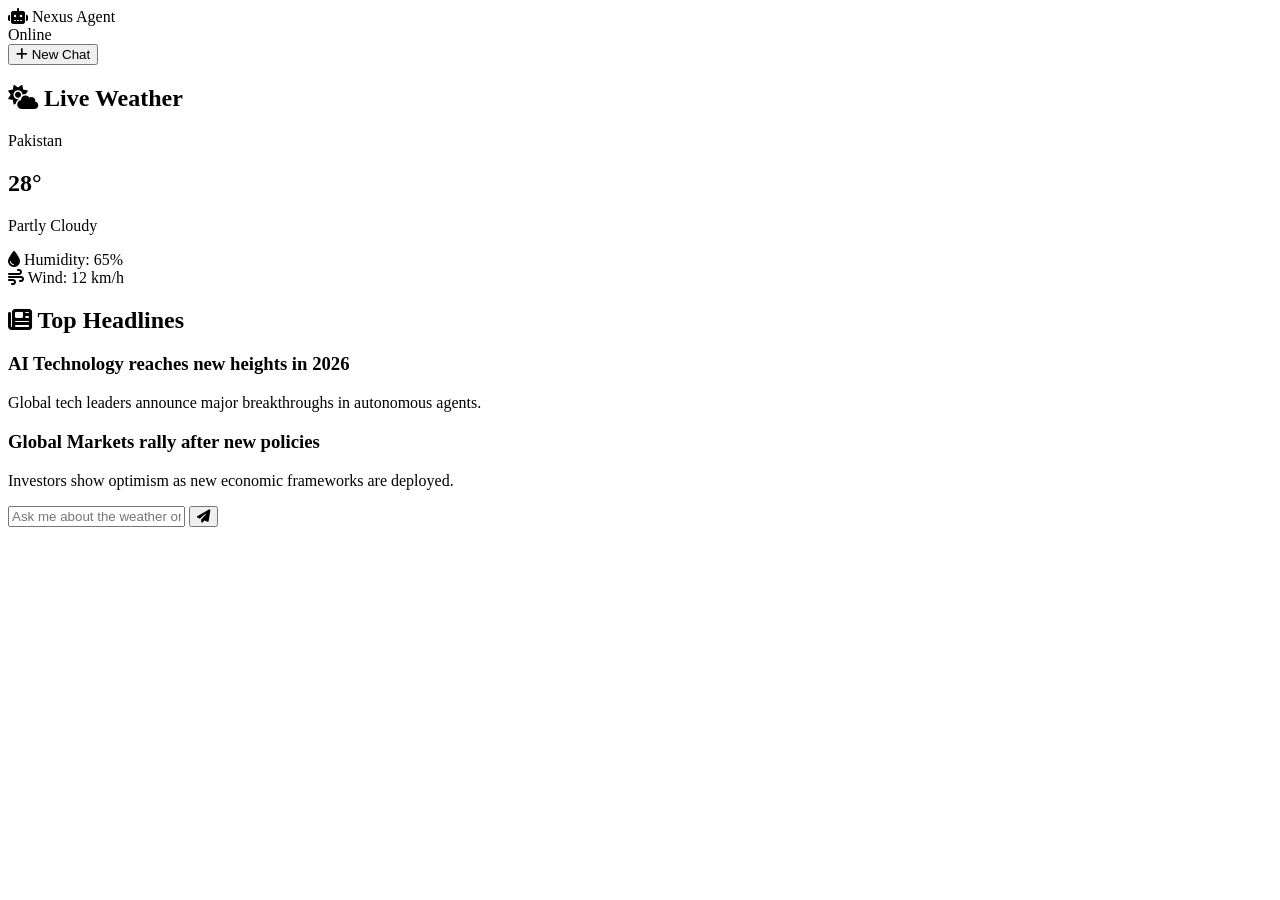
==== templates/index - NEXUS.html @ 3539a67c "AURA AND NEXUS BOTH DEPLOYED AND WORKING" ====
<!DOCTYPE html>
<html lang="en">
<head>
    <meta charset="UTF-8">
    <meta name="viewport" content="width=device-width, initial-scale=1.0">
    <title>Nexus - Weather & News Agent</title>
    <!-- Google Fonts -->
    <link href="https://fonts.googleapis.com/css2?family=Poppins:wght@300;400;500;600&display=swap" rel="stylesheet">
    <!-- FontAwesome for Icons -->
    <link rel="stylesheet" href="https://cdnjs.cloudflare.com/ajax/libs/font-awesome/6.4.0/css/all.min.css">
    <!-- Custom CSS -->
    <link rel="stylesheet" href="static/style.css">
</head>
<script>

    document.addEventListener("DOMContentLoaded", function() {

    const userInput = document.getElementById("userInput");
    const sendBtn = document.getElementById("sendBtn");
    const newChatBtn = document.getElementById("newChatBtn");
    
    async function sendMessage() {
    
        const message = userInput.value.trim();
    
        if (!message) {
            return;
        }
    
        agentMessage.classList.remove("visible");
    
        sendBtn.disabled = true;
    
        try {
    
            const response = await fetch("/chat", {
    
                method: "POST",
    
                headers: {
                    "Content-Type": "application/json"
                },
    
                body: JSON.stringify({
                    message: message
                })
    
            });
    
            if (!response.ok) {
                throw new Error("Server error");
            }
    
            const data = await response.json();
    
            console.log("Agent Response:", data);
    
            /*
            ========================================
            WEATHER ONLY
            ========================================
            */
    
            if (data.type === "weather") {
    
                updateWeather(data);
    
            }
    
    
            /*
            ========================================
            NEWS ONLY
            ========================================
            */
    
            else if (data.type === "news") {
    
                updateNews(data);
    
            }
    
    
            /*
            ========================================
            WEATHER + NEWS
            ========================================
            */
    
            else if (data.type === "both") {
    
                updateWeather(data);
    
                updateNews(data);
    
            }
    
    
            /*
            ========================================
            NORMAL CHAT
            ========================================
            */
    
            else if (data.type === "chat") {
    
                showAgentMessage(data.message);
    
            }
    
    
            /*
            ========================================
            REJECTION
            ========================================
            */
    
            else if (data.type === "rejection") {
    
                showAgentMessage(data.message);
    
            }
    
            userInput.value = "";
    
        }
    
        catch (error) {
    
            console.error("Error:", error);
    
            alert(
                "Sorry, I couldn't connect to the agent. Please try again."
            );
    
        }
    
        finally {
    
            sendBtn.disabled = false;
    
            userInput.focus();
    
        }
    
    }
    
    
    /*
    ========================================
    UPDATE WEATHER PANEL
    ========================================
    */
    
    function updateWeather(data) {
    
        if (data.city) {
    
            document.querySelector(".location").textContent =
                data.city;
    
        }
    
        if (
            data.temperature !== null &&
            data.temperature !== undefined
        ) {
    
            document.querySelector(".temp-display h1").textContent =
                Math.round(data.temperature) + "°";
    
        }
    
        if (data.description) {
    
            document.querySelector(".temp-display p").textContent =
                capitalize(data.description);
    
        }
    
    }
    
    
    /*
    ========================================
    UPDATE NEWS PANEL
    ========================================
    */
    
    function updateNews(data) {
    
        const newsList =
            document.querySelector(".news-list");
    
        newsList.innerHTML = "";
    
        if (
            data.articles &&
            data.articles.length > 0
        ) {
    
            data.articles.forEach(function(article) {
    
                const newsItem =
                    document.createElement("div");
    
                newsItem.className = "news-item";
    
                const newsText =
                    document.createElement("div");
    
                newsText.className = "news-text";
    
                const title =
                    document.createElement("h3");
    
                title.textContent = article;
    
                newsText.appendChild(title);
    
                newsItem.appendChild(newsText);
    
                newsList.appendChild(newsItem);
    
            });
    
        }
    
        else {
    
            newsList.innerHTML = `
                <div class="news-item">
                    <div class="news-text">
                        <h3>No news found</h3>
                        <p>No relevant news was returned.</p>
                    </div>
                </div>
            `;
    
        }
    
    }
    
    
    /*
    ========================================
    SHOW AGENT CHAT / REJECTION MESSAGE
    ========================================
    */
    
    const agentMessage = document.getElementById("agentMessage");
    
    function showAgentMessage(text) {
    
        if (!text) {
            return;
        }
    
        agentMessage.textContent = text;
    
        agentMessage.classList.add("visible");
    
    }
    
    
    /*
    ========================================
    CAPITALIZE WEATHER DESCRIPTION
    ========================================
    */
    
    function capitalize(text) {
    
        return text.charAt(0).toUpperCase() +
               text.slice(1);
    
    }
    
    
    /*
    ========================================
    SEND BUTTON
    ========================================
    */
    
    sendBtn.addEventListener("click", sendMessage);
    
    
    /*
    ========================================
    ENTER KEY
    ========================================
    */
    
    userInput.addEventListener("keydown", function(event) {
    
        if (event.key === "Enter") {
    
            event.preventDefault();
    
            sendMessage();
    
        }
    
    });
    
    
    /*
    ========================================
    NEW CHAT BUTTON
    ========================================
    */
    
    if (newChatBtn) {
    
        newChatBtn.addEventListener("click", function() {
    
            location.reload();
    
        });
    
    }
    
    }); // end DOMContentLoaded
    
    </script>
<body>
    <div class="background-animation"></div>

    <div class="app-container">
        <!-- Header -->
        <header class="top-nav">
            <div class="logo">
                <i class="fa-solid fa-robot"></i>
                <span>Nexus Agent</span>
            </div>
            <div class="status">
                <span class="dot"></span> Online
            </div>
            <button class="new-chat-btn" id="newChatBtn">
                <i class="fa-solid fa-plus"></i> New Chat
            </button>
        </header>

        <!-- Main Dashboard -->
        <main class="dashboard">
            <!-- Weather Section -->
            <section class="glass-card weather-panel">
                <div class="card-header">
                    <h2><i class="fa-solid fa-cloud-sun"></i> Live Weather</h2>
                    <span class="location">Pakistan</span>
                </div>
                <div class="weather-content">
                    <div class="temp-display">
                        <h1>28°</h1>
                        <p>Partly Cloudy</p>
                    </div>
                    <div class="weather-details">
                        <div class="detail-item">
                            <i class="fa-solid fa-droplet"></i>
                            <span>Humidity: 65%</span>
                        </div>
                        <div class="detail-item">
                            <i class="fa-solid fa-wind"></i>
                            <span>Wind: 12 km/h</span>
                        </div>
                    </div>
                </div>
            </section>

            <!-- News Section -->
            <section class="glass-card news-panel">
                <div class="card-header">
                    <h2><i class="fa-solid fa-newspaper"></i> Top Headlines</h2>
                </div>
                <div class="news-list">
                    <!-- News Item 1 -->
                    <div class="news-item">
                        <div class="news-text">
                            <h3>AI Technology reaches new heights in 2026</h3>
                            <p>Global tech leaders announce major breakthroughs in autonomous agents.</p>
                        </div>
                    </div>
                    <!-- News Item 2 -->
                    <div class="news-item">
                        <div class="news-text">
                            <h3>Global Markets rally after new policies</h3>
                            <p>Investors show optimism as new economic frameworks are deployed.</p>
                        </div>
                    </div>
                </div>
            </section>
        </main>

        <!-- Agent Chat Input -->
        <footer class="agent-interaction">
            <div class="agent-message" id="agentMessage"></div>
            <div class="chat-input-wrapper glass-card">
                <input type="text" placeholder="Ask me about the weather or latest news..." id="userInput" autocomplete="off">
                <button class="send-btn" id="sendBtn">
                    <i class="fa-solid fa-paper-plane"></i>
                </button>
            </div>
        </footer>
    </div>
</body>
</html>
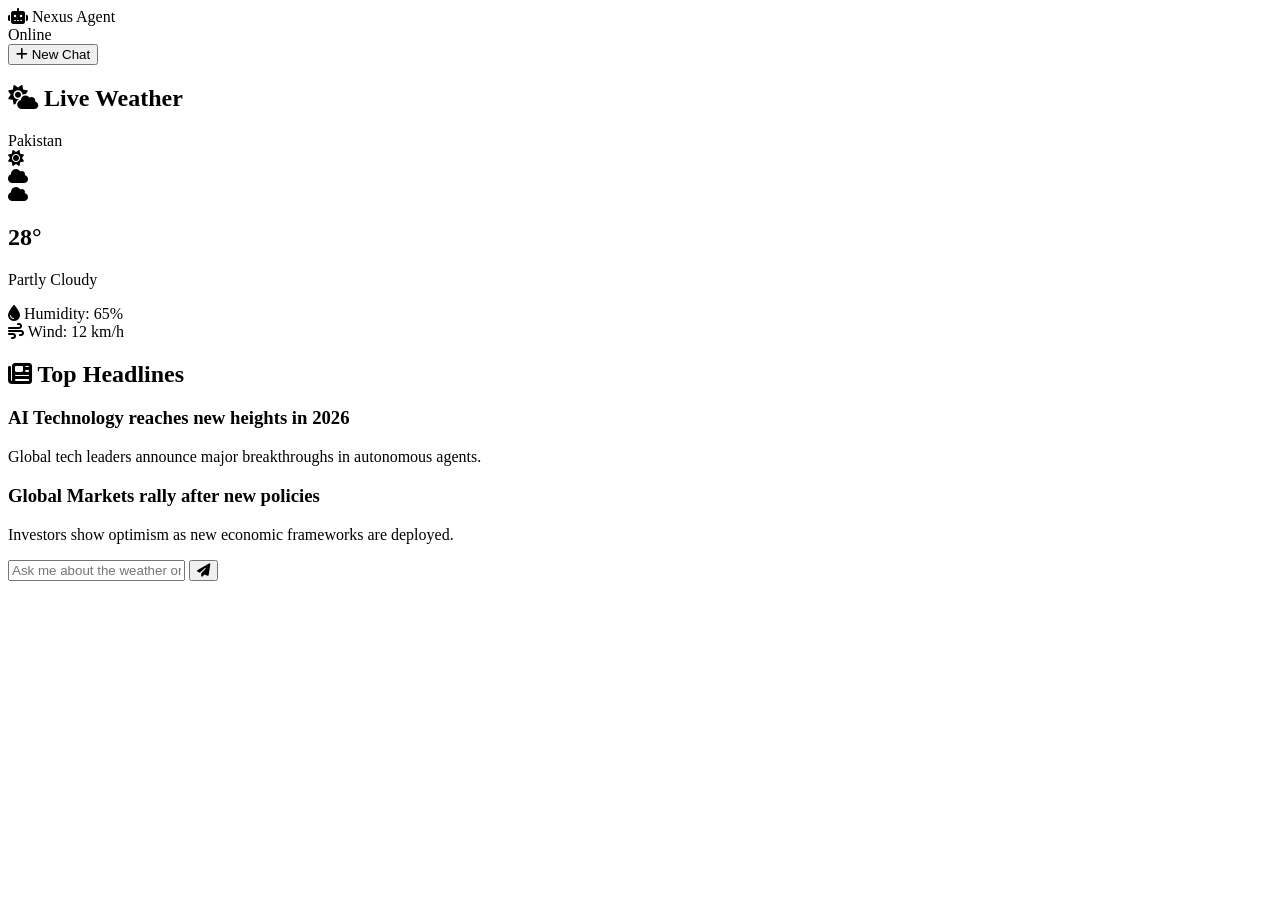
==== commit d24be0d8: "nexus animation update index and css" ====
--- a/templates/index - NEXUS.html
+++ b/templates/index - NEXUS.html
@@ -176,6 +176,58 @@
             document.querySelector(".temp-display p").textContent =
                 capitalize(data.description);
     
+            setWeatherAnimation(data.description);
+    
+        }
+    
+    }
+    
+    
+    /*
+    ========================================
+    SET WEATHER ANIMATION (sun / clouds / rain)
+    ========================================
+    */
+    
+    function setWeatherAnimation(description) {
+    
+        const weatherAnim = document.getElementById("weatherAnim");
+    
+        const text = description.toLowerCase();
+    
+        weatherAnim.classList.remove(
+            "wa-clear", "wa-cloudy", "wa-partly", "wa-rainy"
+        );
+    
+        if (
+            text.includes("rain") ||
+            text.includes("drizzle") ||
+            text.includes("thunderstorm")
+        ) {
+    
+            weatherAnim.classList.add("wa-rainy");
+    
+        }
+    
+        else if (
+            text.includes("partly") ||
+            (text.includes("cloud") && (text.includes("few") || text.includes("scattered")))
+        ) {
+    
+            weatherAnim.classList.add("wa-partly");
+    
+        }
+    
+        else if (text.includes("cloud") || text.includes("overcast")) {
+    
+            weatherAnim.classList.add("wa-cloudy");
+    
+        }
+    
+        else {
+    
+            weatherAnim.classList.add("wa-clear");
+    
         }
     
     }
@@ -282,6 +334,8 @@
     SEND BUTTON
     ========================================
     */
+    
+    setWeatherAnimation("Partly Cloudy");
     
     sendBtn.addEventListener("click", sendMessage);
     
@@ -334,12 +388,14 @@
                 <i class="fa-solid fa-robot"></i>
                 <span>Nexus Agent</span>
             </div>
-            <div class="status">
-                <span class="dot"></span> Online
+            <div class="nav-actions">
+                <div class="status">
+                    <span class="dot"></span> Online
+                </div>
+                <button class="new-chat-btn" id="newChatBtn">
+                    <i class="fa-solid fa-plus"></i> New Chat
+                </button>
             </div>
-            <button class="new-chat-btn" id="newChatBtn">
-                <i class="fa-solid fa-plus"></i> New Chat
-            </button>
         </header>
 
         <!-- Main Dashboard -->
@@ -351,6 +407,14 @@
                     <span class="location">Pakistan</span>
                 </div>
                 <div class="weather-content">
+                    <div class="weather-animation" id="weatherAnim">
+                        <div class="wa-sun"><i class="fa-solid fa-sun"></i></div>
+                        <div class="wa-cloud wa-cloud-1"><i class="fa-solid fa-cloud"></i></div>
+                        <div class="wa-cloud wa-cloud-2"><i class="fa-solid fa-cloud"></i></div>
+                        <div class="wa-rain">
+                            <span></span><span></span><span></span><span></span><span></span><span></span>
+                        </div>
+                    </div>
                     <div class="temp-display">
                         <h1>28°</h1>
                         <p>Partly Cloudy</p>
